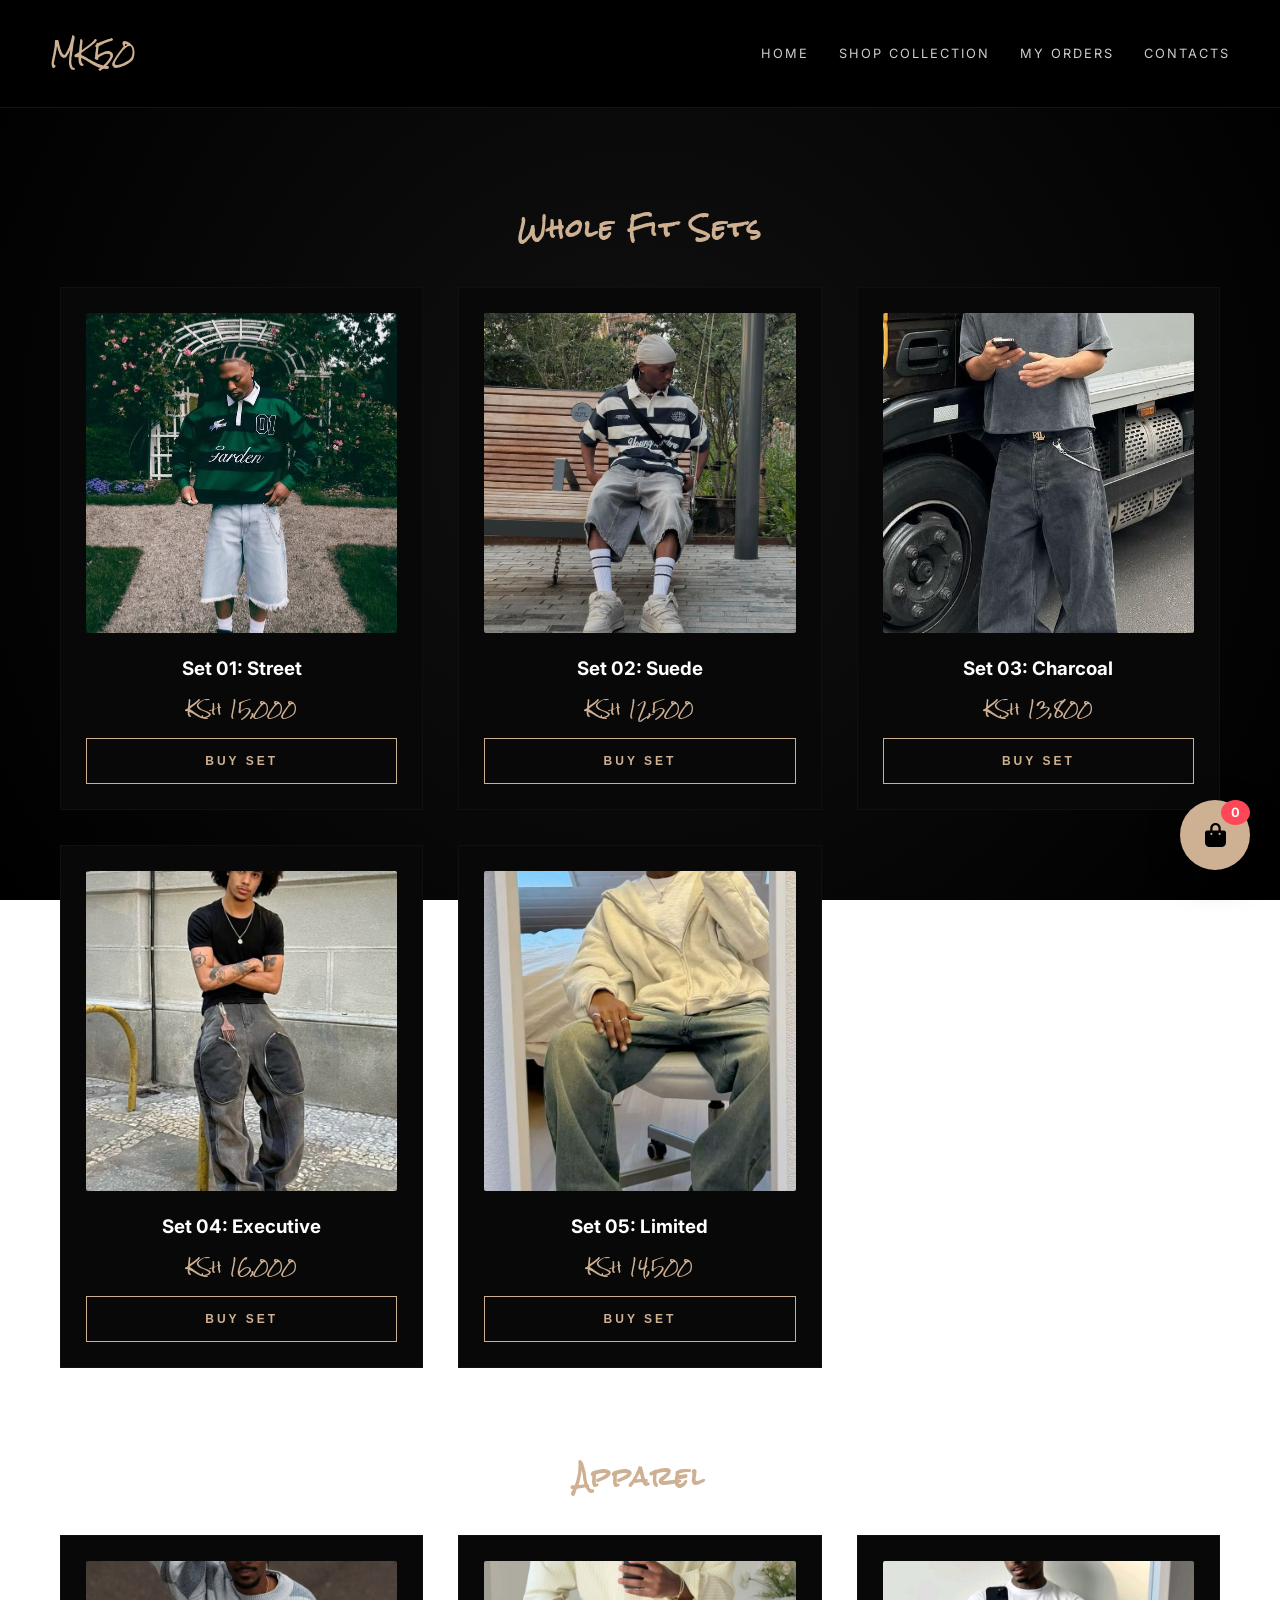
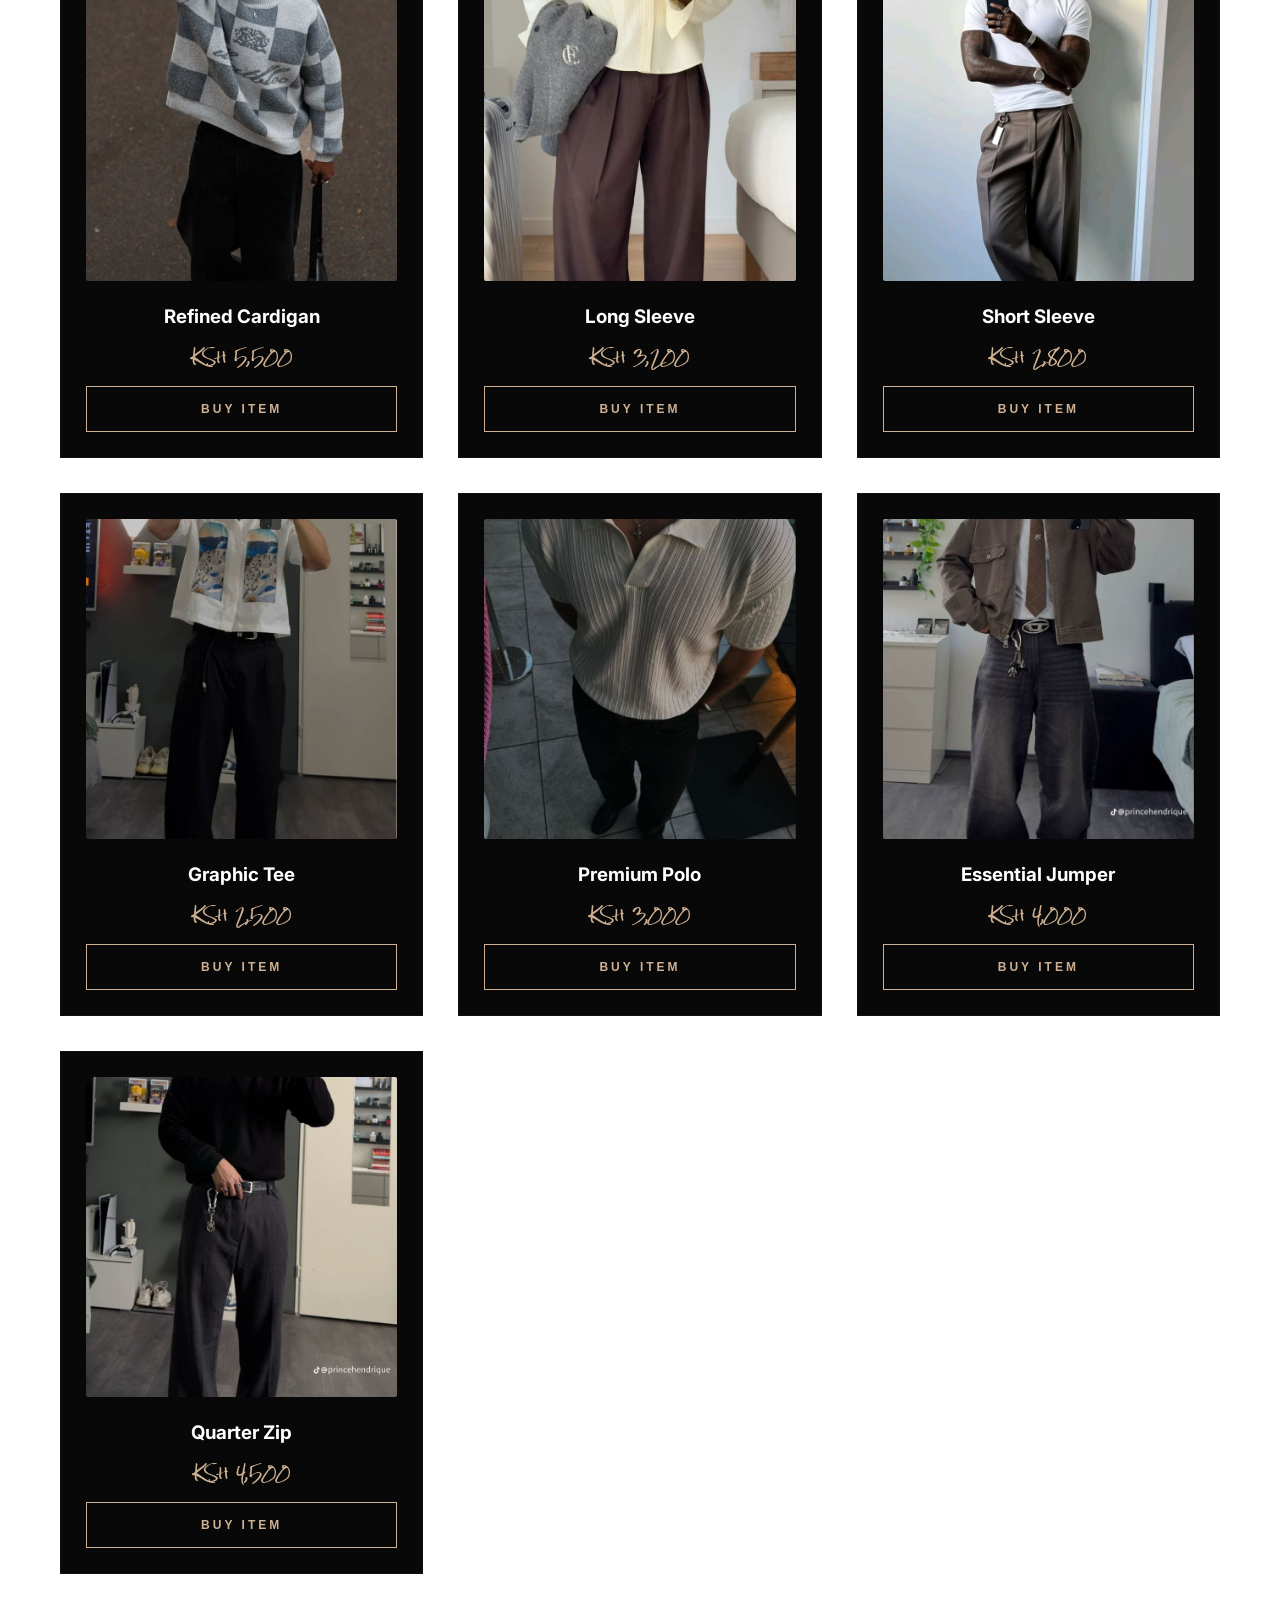
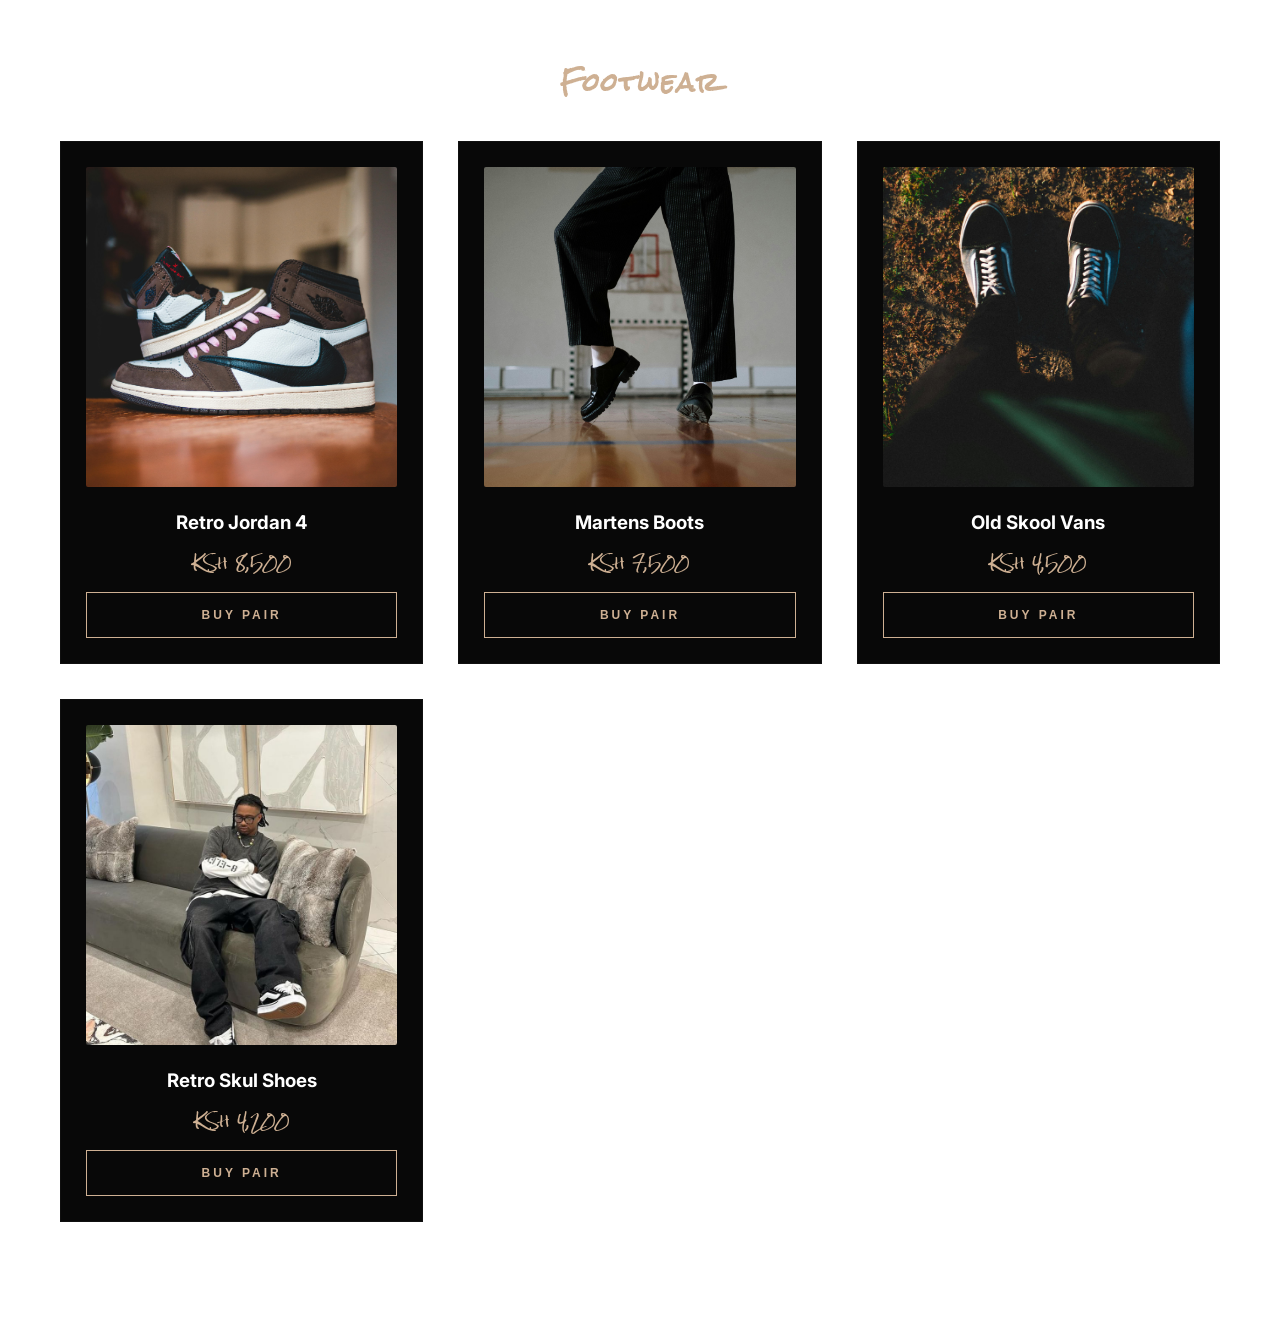
==== products.html @ b27e6809 "Initial commit via Netlify" ====
<!DOCTYPE html>
<html lang="en">
<head>
    <meta charset="UTF-8">
    <meta name="viewport" content="width=device-width, initial-scale=1.0">
    <title>The Collection | MK50</title>
    <link href="https://fonts.googleapis.com/css2?family=Rock+Salt&family=Inter:wght@300;400;700&display=swap" rel="stylesheet">
    <link rel="stylesheet" href="https://cdnjs.cloudflare.com/ajax/libs/font-awesome/6.0.0/css/all.min.css">
    <style>
        :root { --almond: #CEB093; --black: #000000; --onyx: #080808; }
        * { margin: 0; padding: 0; box-sizing: border-box; }
        
        body {
            font-family: 'Inter', sans-serif;
            background: radial-gradient(circle at center, #111 0%, #000 100%);
            background-attachment: fixed;
            color: #fff;
            padding-top: 100px;
            padding-bottom: 100px;
        }

        /* Fixed Navigation */
        nav {
            position: fixed; top: 0; width: 100%; padding: 25px 50px;
            background: rgba(0,0,0,0.95); backdrop-filter: blur(10px);
            display: flex; justify-content: space-between; align-items: center; z-index: 1000;
            border-bottom: 1px solid rgba(206,192,179,0.1);
        }
        .logo { font-family: 'Rock Salt'; color: var(--almond); font-size: 1.5rem; text-decoration: none; }
        
        .nav-links { display: flex; gap: 30px; }
        .nav-links a { 
            color: #ccc; text-decoration: none; font-size: 0.8rem; 
            text-transform: uppercase; letter-spacing: 2px; transition: 0.3s;
        }
        .nav-links a:hover { color: var(--almond); }

        .container { max-width: 1200px; margin: 0 auto; padding: 20px; }
        h2 { font-family: 'Rock Salt'; color: var(--almond); text-align: center; margin: 80px 0 30px; letter-spacing: 2px; }
        
        .product-grid {
            display: grid; grid-template-columns: repeat(auto-fill, minmax(280px, 1fr)); gap: 35px;
        }
        .product-card {
            background: var(--onyx); border: 1px solid rgba(255,255,255,0.03);
            padding: 25px; text-align: center; transition: 0.4s;
        }
        .product-card:hover { border-color: var(--almond); transform: translateY(-10px); }
        .product-card img { width: 100%; height: 320px; object-fit: cover; margin-bottom: 20px; border-radius: 2px; }
        .price { display: block; font-family: 'Rock Salt'; color: var(--almond); margin: 10px 0; font-size: 1rem; }
        
        .btn-buy {
            display: block; width: 100%; padding: 15px;
            background: transparent; border: 1px solid var(--almond); 
            color: var(--almond); text-transform: uppercase;
            font-weight: 800; font-size: 0.75rem; letter-spacing: 3px;
            cursor: pointer; transition: 0.3s;
        }
        .btn-buy:hover { background: var(--almond); color: var(--black); }

        /* Floating Basket */
        #floating-basket {
            position: fixed; bottom: 30px; right: 30px;
            background: var(--almond); color: var(--black);
            width: 70px; height: 70px; border-radius: 50%;
            display: flex; align-items: center; justify-content: center;
            cursor: pointer; z-index: 1001; box-shadow: 0 10px 30px rgba(0,0,0,0.5);
        }
        #cart-count {
            position: absolute; top: 0; right: 0;
            background: #ff4757; color: white; padding: 5px 10px;
            border-radius: 50%; font-size: 0.8rem; font-weight: bold;
        }

        /* Cart Panel */
        #cart-panel {
            position: fixed; top: 0; right: -400px; width: 380px; height: 100vh;
            background: #0a0a0a; z-index: 1002; transition: 0.4s ease; padding: 40px;
            border-left: 1px solid var(--almond); overflow-y: auto;
        }
        #cart-panel.open { right: 0; }
        .close-cart { cursor: pointer; color: var(--almond); float: right; font-size: 2rem; }
        .cart-item { margin: 20px 0; border-bottom: 1px solid #222; padding-bottom: 15px; }
        .checkout-btn {
            width: 100%; background: var(--almond); color: var(--black);
            padding: 20px; border: none; font-weight: bold; cursor: pointer; 
            margin-top: 20px; text-transform: uppercase; letter-spacing: 2px;
        }
    </style>
</head>
<body>

<nav>
    <a href="index.html" class="logo">MK50</a>
    <div class="nav-links">
        <a href="home.html">Home</a>
        <a href="products.html">Shop Collection</a>
        <a href="orders.html">My Orders</a>
        <a href="contacts.html">Contacts</a>
    </div>
</nav>

<div id="floating-basket" onclick="toggleCart()">
    <i class="fas fa-shopping-bag" style="font-size: 1.5rem;"></i>
    <span id="cart-count">0</span>
</div>

<div id="cart-panel">
    <span class="close-cart" onclick="toggleCart()">&times;</span>
    <h2 style="text-align:left; margin-top:0; font-family:'Rock Salt'; font-size:1.5rem;">Your Bag</h2>
    <div id="cart-items"></div>
    <div id="cart-total" style="margin-top:20px; font-weight:bold; border-top:1px solid #333; padding-top:20px; color:var(--almond);">
        Total: KSh 0
    </div>
    <button class="checkout-btn" onclick="goToPayment()">Confirm Order</button>
</div>

<div class="container">
    <h2>Whole Fit Sets</h2>
    <div class="product-grid">
        <div class="product-card"><img src="images/wholefit1.jpg"><h3>Set 01: Street</h3><span class="price">KSh 15,000</span><button class="btn-buy" onclick="addToCart('Set 01: Street', 15000)">Buy Set</button></div>
        <div class="product-card"><img src="images/wholefit2.jpg"><h3>Set 02: Suede</h3><span class="price">KSh 12,500</span><button class="btn-buy" onclick="addToCart('Set 02: Suede', 12500)">Buy Set</button></div>
        <div class="product-card"><img src="images/wholefit3.jpg"><h3>Set 03: Charcoal</h3><span class="price">KSh 13,800</span><button class="btn-buy" onclick="addToCart('Set 03: Charcoal', 13800)">Buy Set</button></div>
        <div class="product-card"><img src="images/wholefit4.jpg"><h3>Set 04: Executive</h3><span class="price">KSh 16,000</span><button class="btn-buy" onclick="addToCart('Set 04: Executive', 16000)">Buy Set</button></div>
        <div class="product-card"><img src="images/wholefit5.jpg"><h3>Set 05: Limited</h3><span class="price">KSh 14,500</span><button class="btn-buy" onclick="addToCart('Set 05: Limited', 14500)">Buy Set</button></div>
    </div>

    <h2>Apparel</h2>
    <div class="product-grid">
        <div class="product-card"><img src="images/cardigan.jpg"><h3>Refined Cardigan</h3><span class="price">KSh 5,500</span><button class="btn-buy" onclick="addToCart('Refined Cardigan', 5500)">Buy Item</button></div>
        <div class="product-card"><img src="images/long-sleeve.jpg"><h3>Long Sleeve</h3><span class="price">KSh 3,200</span><button class="btn-buy" onclick="addToCart('Long Sleeve', 3200)">Buy Item</button></div>
        <div class="product-card"><img src="images/short-sleeve.jpg"><h3>Short Sleeve</h3><span class="price">KSh 2,800</span><button class="btn-buy" onclick="addToCart('Short Sleeve', 2800)">Buy Item</button></div>
        <div class="product-card"><img src="images/graphic-tee.jpg"><h3>Graphic Tee</h3><span class="price">KSh 2,500</span><button class="btn-buy" onclick="addToCart('Graphic Tee', 2500)">Buy Item</button></div>
        <div class="product-card"><img src="images/polos.jpg"><h3>Premium Polo</h3><span class="price">KSh 3,000</span><button class="btn-buy" onclick="addToCart('Premium Polo', 3000)">Buy Item</button></div>
        <div class="product-card"><img src="images/jumper.jpg"><h3>Essential Jumper</h3><span class="price">KSh 4,000</span><button class="btn-buy" onclick="addToCart('Essential Jumper', 4000)">Buy Item</button></div>
        <div class="product-card"><img src="images/quater-zip.jpg"><h3>Quarter Zip</h3><span class="price">KSh 4,500</span><button class="btn-buy" onclick="addToCart('Quarter Zip', 4500)">Buy Item</button></div>
    </div>

    <h2>Footwear</h2>
    <div class="product-grid">
        <div class="product-card"><img src="images/j4s.jpg"><h3>Retro Jordan 4</h3><span class="price">KSh 8,500</span><button class="btn-buy" onclick="addToCart('Retro Jordan 4', 8500)">Buy Pair</button></div>
        <div class="product-card"><img src="images/martinsss.jpg"><h3>Martens Boots</h3><span class="price">KSh 7,500</span><button class="btn-buy" onclick="addToCart('Martens Boots', 7500)">Buy Pair</button></div>
        <div class="product-card"><img src="images/vans.jpg"><h3>Old Skool Vans</h3><span class="price">KSh 4,500</span><button class="btn-buy" onclick="addToCart('Old Skool Vans', 4500)">Buy Pair</button></div>
        <div class="product-card"><img src="images/old-skul-shoes.jpg"><h3>Retro Skul Shoes</h3><span class="price">KSh 4,200</span><button class="btn-buy" onclick="addToCart('Retro Skul Shoes', 4200)">Buy Pair</button></div>
    </div>
</div>

<script>
    let cart = [];

    function toggleCart() {
        document.getElementById('cart-panel').classList.toggle('open');
    }

    function addToCart(name, price) {
        cart.push({ name, price });
        updateUI();
        if(!document.getElementById('cart-panel').classList.contains('open')) toggleCart();
    }

    function updateUI() {
        const itemsContainer = document.getElementById('cart-items');
        const count = document.getElementById('cart-count');
        const totalEl = document.getElementById('cart-total');
        
        itemsContainer.innerHTML = '';
        let total = 0;
        
        cart.forEach((item) => {
            total += item.price;
            itemsContainer.innerHTML += `
                <div class="cart-item">
                    <p style="font-weight:bold;">${item.name}</p>
                    <p style="color:var(--almond)">KSh ${item.price.toLocaleString()}</p>
                </div>`;
        });
        
        count.innerText = cart.length;
        totalEl.innerText = `Total: KSh ${total.toLocaleString()}`;
    }

    function goToPayment() {
        if(cart.length === 0) return alert("Your bag is empty!");
        localStorage.setItem('mk50Cart', JSON.stringify(cart));
        window.location.href = 'orders.html';
    }
</script>

</body>
</html>
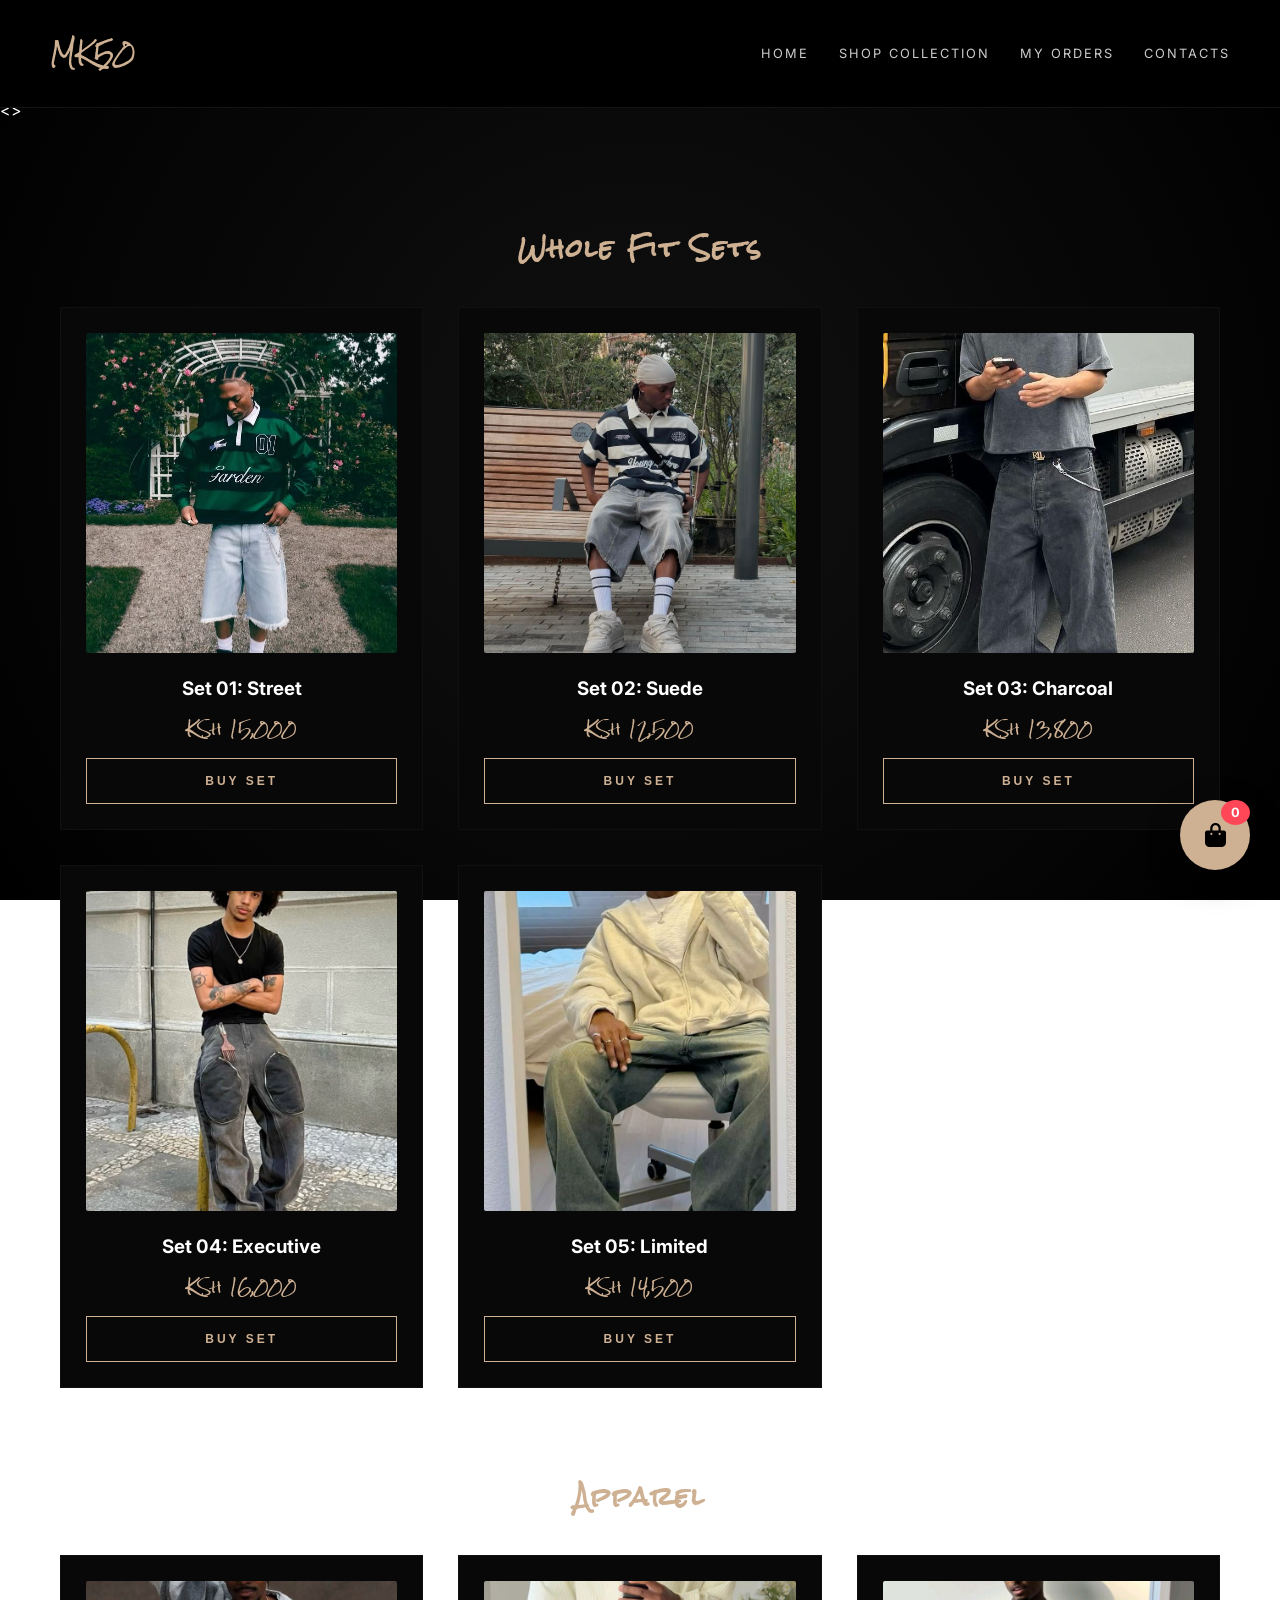
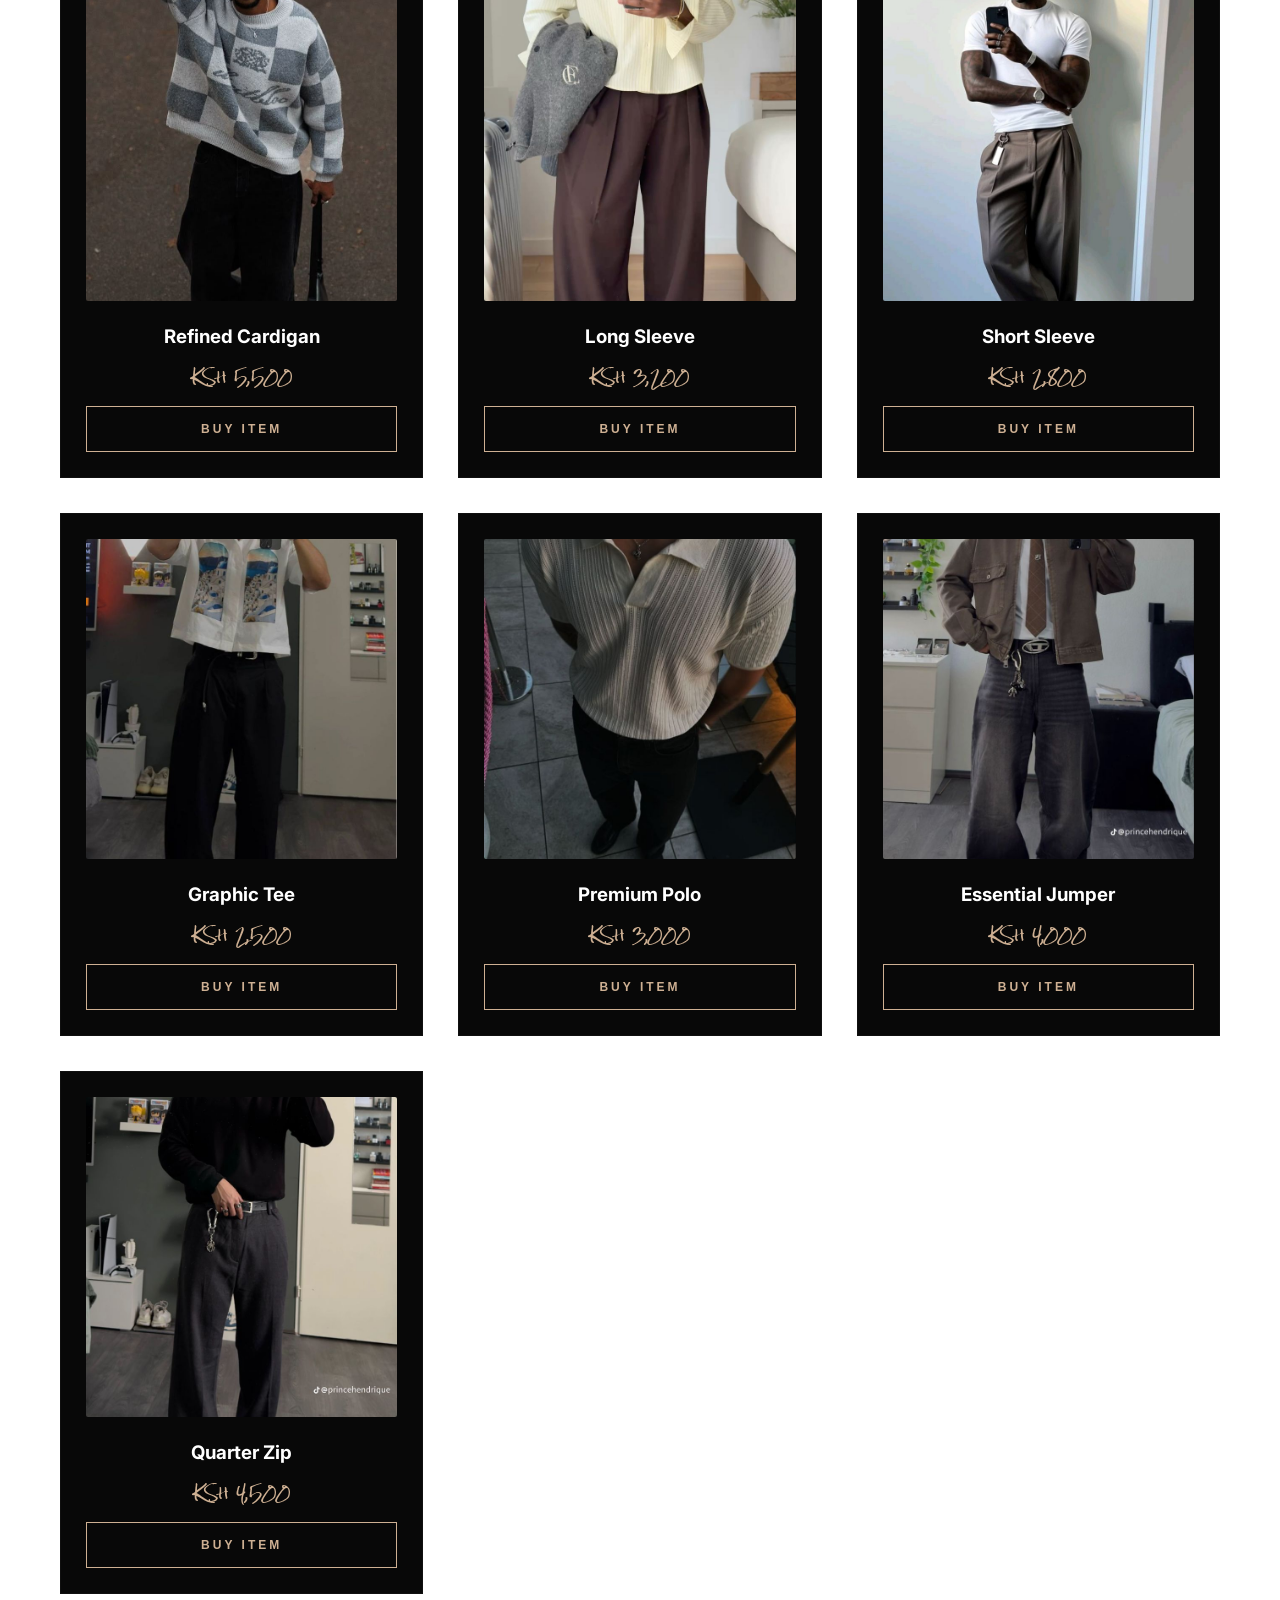
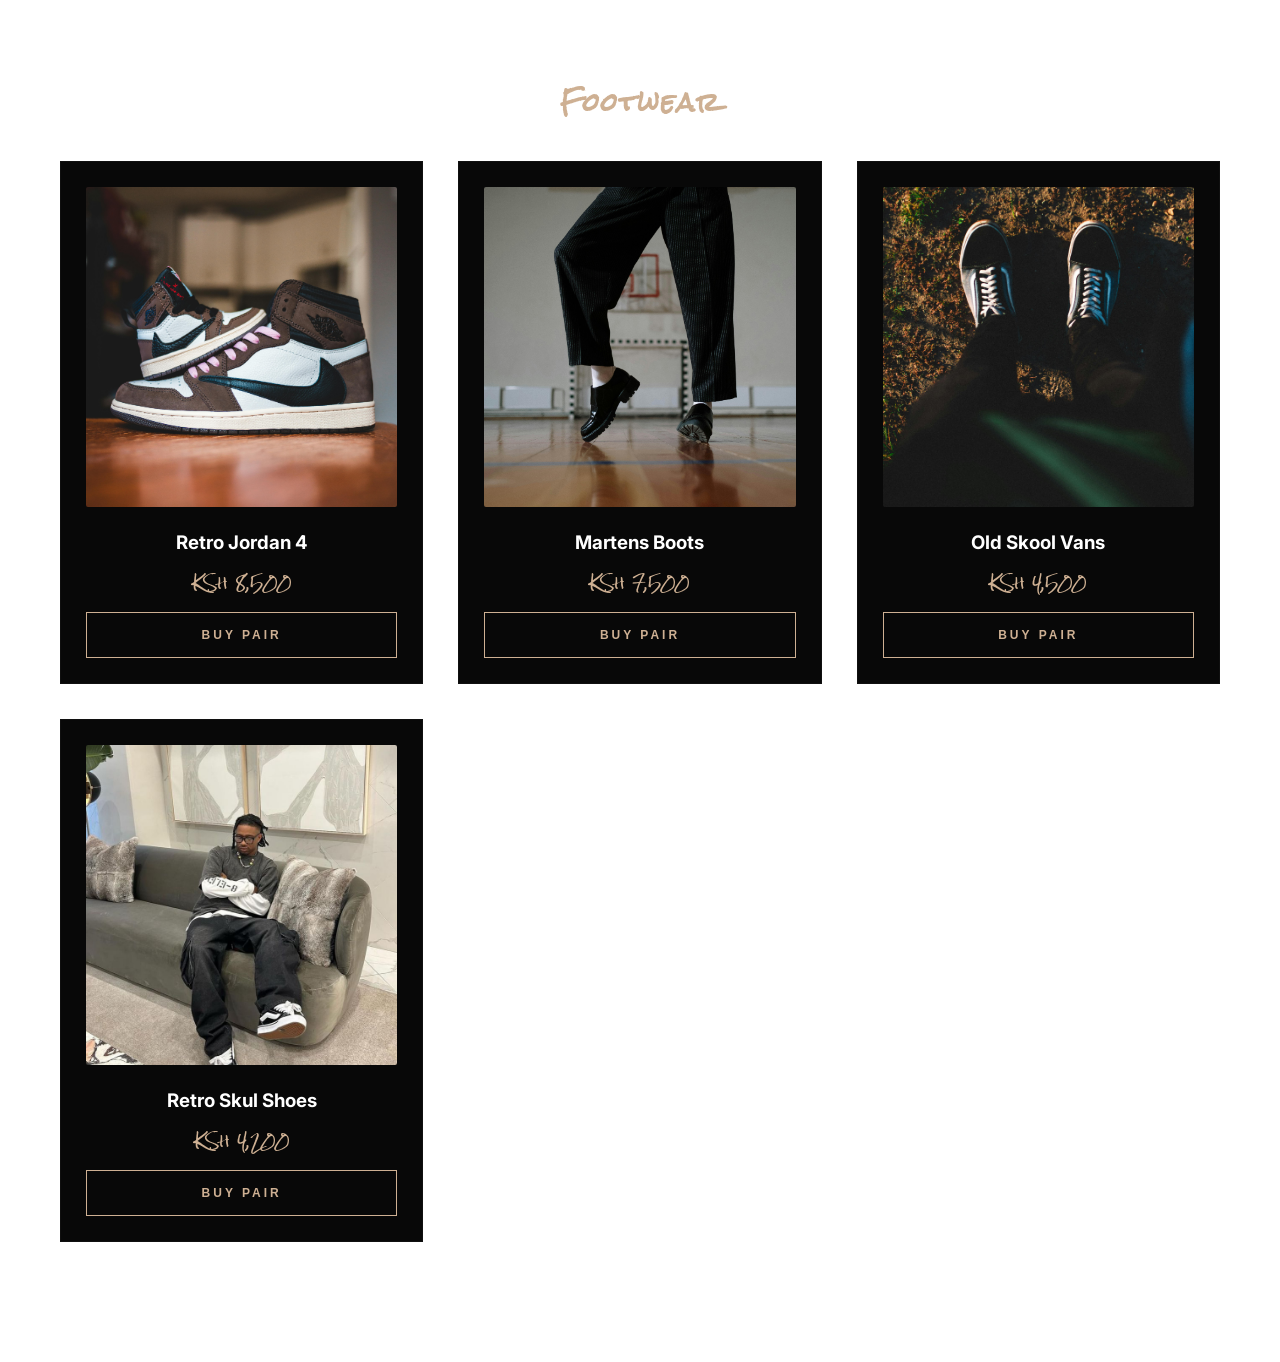
==== commit dbd1c618: "Update products.html" ====
--- a/products.html
+++ b/products.html
@@ -88,7 +88,7 @@
         }
     </style>
 </head>
-<body>
+<>
 
 <nav>
     <a href="index.html" class="logo">MK50</a>
@@ -153,9 +153,17 @@
     }
 
     function addToCart(name, price) {
-        cart.push({ name, price });
+        // We add a unique ID so we can identify specific items to delete
+        const id = Date.now() + Math.random(); 
+        cart.push({ id, name, price });
         updateUI();
         if(!document.getElementById('cart-panel').classList.contains('open')) toggleCart();
+    }
+
+    // New function added to allow the client to cancel an item
+    function removeFromCart(id) {
+        cart = cart.filter(item => item.id !== id);
+        updateUI();
     }
 
     function updateUI() {
@@ -169,9 +177,12 @@
         cart.forEach((item) => {
             total += item.price;
             itemsContainer.innerHTML += `
-                <div class="cart-item">
-                    <p style="font-weight:bold;">${item.name}</p>
-                    <p style="color:var(--almond)">KSh ${item.price.toLocaleString()}</p>
+                <div class="cart-item" style="display: flex; justify-content: space-between; align-items: center;">
+                    <div>
+                        <p style="font-weight:bold;">${item.name}</p>
+                        <p style="color:var(--almond)">KSh ${item.price.toLocaleString()}</p>
+                    </div>
+                    <button onclick="removeFromCart(${item.id})" style="background:none; border:none; color:red; cursor:pointer; font-size:1.2rem;">&times;</button>
                 </div>`;
         });
         
@@ -187,4 +198,4 @@
 </script>
 
 </body>
-</html>+</html>
